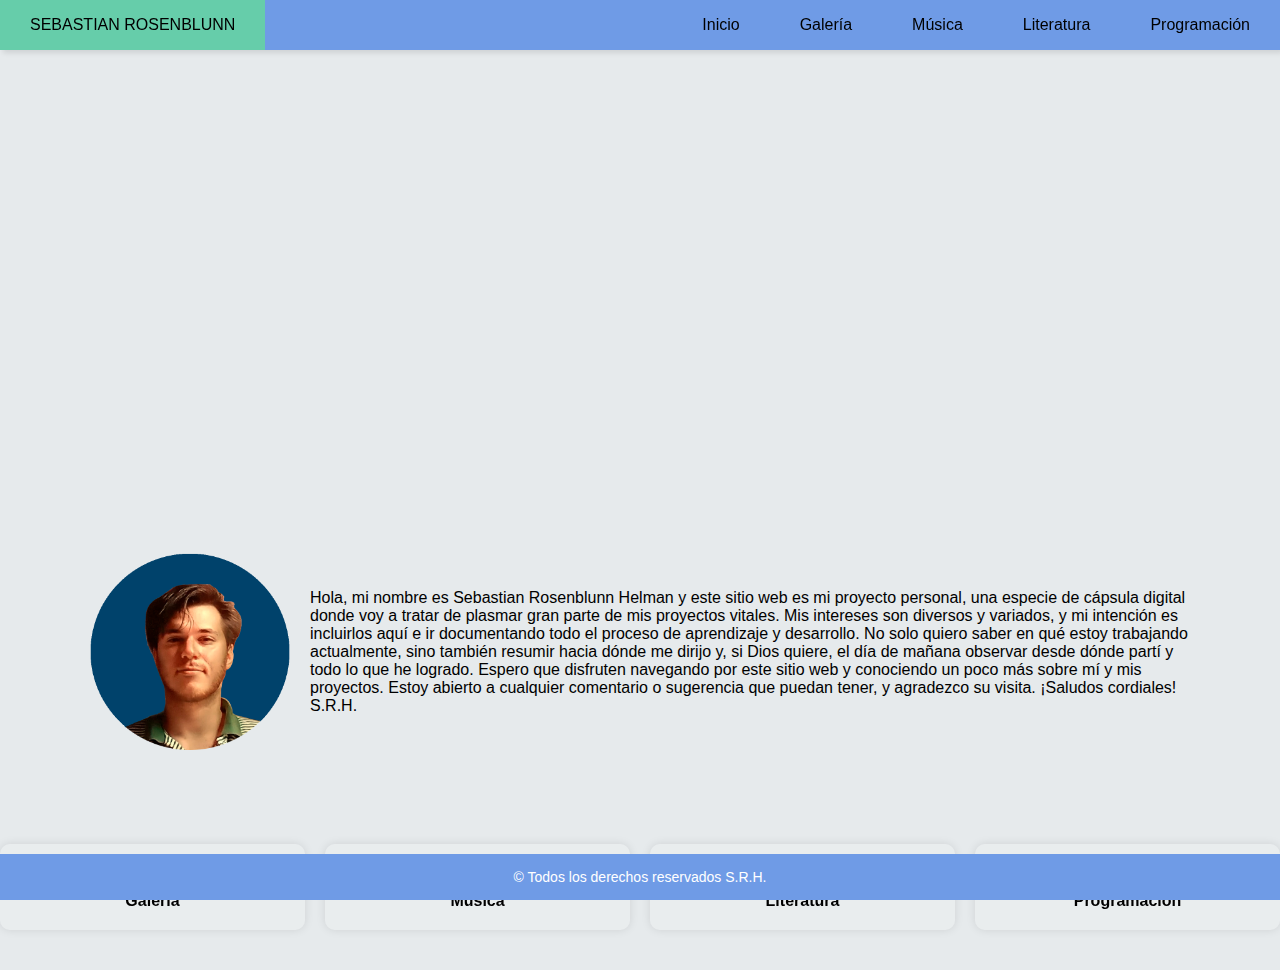
==== gallery.html @ 86df67df "first commit" ====
<!DOCTYPE html> 
<html lang="es"> 
<head>
  <meta charset="UTF-8"> 
  <meta http-equiv="X-UA-Compatible" content="IE=edge"> 
  <meta name="viewport" content="width=device-width, initial-scale=1.0"> 
  <title>Sebastian Rosenblunn</title> 
  <link rel="stylesheet" href="style.css"> 
</head>
<body>
  <nav> <!-- Inicio de la sección de navegación -->
    <ul class="sidebar"> <!-- Lista no ordenada para el menú lateral -->
      <!-- Elemento de la lista con función JavaScript al hacer clic -->
      <li onclick=hideSidebar()><a href="#"><svg xmlns="http://www.w3.org/2000/svg" height="26" viewBox="0 96 960 960" width="26"><path d="m249 849-42-42 231-231-231-231 42-42 231 231 231-231 42 42-231 231 231 231-42 42-231-231-231 231Z"/></svg></a></li>
      <!-- Elementos de la lista con enlaces -->
      <li><a href="index.html">Inicio</a></li> <!-- Redirige a inicio.html -->
      <li><a href="galley.html">Galería</a></li> <!-- Redirige a galeria.html -->
      <li><a href="music.html">Música</a></li> <!-- Redirige a musica.html -->
      <li><a href="literature.html">Literatura</a></li> <!-- Redirige a literatura.html -->
      <li><a href="programming.html">Programación</a></li> <!-- Redirige a programacion.html -->

    </ul>
    <ul> <!-- Lista no ordenada para el menú horizontal -->
      <!-- Elementos de la lista con enlaces -->
      <li><a href="#">SEBASTIAN ROSENBLUNN</a></li>
      <!-- Elementos de la lista con enlaces ocultos en dispositivos móviles -->
      <li class="hideOnMobile"><a href="index.html">Inicio</a></li> <!-- Redirige a inicio.html -->
      <li class="hideOnMobile"><a href="gallery.html">Galería</a></li> <!-- Redirige a galeria.html -->
      <li class="hideOnMobile"><a href="music.html">Música</a></li> <!-- Redirige a musica.html -->
      <li class="hideOnMobile"><a href="literature.html">Literatura</a></li> <!-- Redirige a literatura.html -->
      <li class="hideOnMobile"><a href="programming.html">Programación</a></li> <!-- Redirige a programacion.html -->

      <!-- Botón de menú para mostrar la barra lateral en dispositivos móviles -->
      <li class="menu-button" onclick=showSidebar()><a href="#"><svg xmlns="http://www.w3.org/2000/svg" height="26" viewBox="0 96 960 960" width="26"><path d="M120 816v-60h720v60H120Zm0-210v-60h720v60H120Zm0-210v-60h720v60H120Z"/></svg></a></li>
    </ul>
  </nav>


   <!-- HEROE -->
  <section class="hero">
    <video autoplay muted loop id="myVideo">
      <source src="media/paint-video.mp4" type="video/mp4">
    </video>
  </section>

   <!-- CONTAINER IMG DESCRIPCION -->

  <div class="container">
    <div class="col-md-4">
      <img src="media/profile-pic.png" alt="Mi foto de perfil">
    </div>
    <div class="col-md-8">
      <p>Hola, mi nombre es Sebastian Rosenblunn Helman y este sitio web es mi proyecto personal, una especie de cápsula digital donde voy a tratar de plasmar gran parte de mis proyectos vitales. Mis intereses son diversos y variados, y mi intención es incluirlos aquí e ir documentando todo el proceso de aprendizaje y desarrollo. No solo quiero saber en qué estoy trabajando actualmente, sino también resumir hacia dónde me dirijo y, si Dios quiere, el día de mañana observar desde dónde partí y todo lo que he logrado. Espero que disfruten navegando por este sitio web y conociendo un poco más sobre mí y mis proyectos. Estoy abierto a cualquier comentario o sugerencia que puedan tener, y agradezco su visita. ¡Saludos cordiales! S.R.H.</p>
    </div>
  </div>

    <!-- Nueva sección para los rectángulos con imágenes y textito-->
    <section class="interest-section"> 
      <div class="interest-item">
        <a href="gallery.html">
          <img src="img/galeria.jpeg" alt="Galería"> <!-- Reemplaza "img/galeria.png" con la ruta de tu imagen -->
          <p>Galería</p>
        </a>
      </div>
      <div class="interest-item">
        <a href="music.html">
          <img src="img/musica.jpeg" alt="Música"> <!-- Reemplaza "img/musica.png" con la ruta de tu imagen -->
          <p>Música</p>
        </a>
      </div>
      <div class="interest-item">
        <a href="literature.html">
          <img src="img/literatura.jpeg" alt="Literatura"> <!-- Reemplaza "img/literatura.png" con la ruta de tu imagen -->
          <p>Literatura</p>
        </a>
      </div>
      <div class="interest-item">
        <a href="programming.html">
          <img src="img/programacion.jpeg" alt="Programación"> <!-- Reemplaza "img/programacion.png" con la ruta de tu imagen -->
          <p>Programación</p>
        </a>
      </div>
    </section>
  
  
  
  

  <footer class="footer">
    <p>&copy; Todos los derechos reservados S.R.H.</p>
  </footer>
  

  <script src="script.js"></script> <!-- Enlace al archivo de script JavaScript externo -->
</body>
</html>
---- style.css ----
/* var() de paleta */
:root {
  --color-primario: #e6eaec;
  --color-secundario: #6F9BE6;
}

/* Estilos para resetear los márgenes y el relleno de todos los elementos */
* {
  margin: 0;
  padding: 0;
}

/* Estilos para el cuerpo de la página */
body {
  min-height: 100vh; /* Altura mínima del cuerpo igual al 100% de la altura de la ventana gráfica */
  background-color: var(--color-primario);
  background-size: cover; /* Ajuste del tamaño del fondo para cubrir completamente el área */
  background-repeat: no-repeat; /* No repetir el fondo */
  background-position: center; /* Posicionamiento del fondo en el centro */
  font-family: 'Segoe UI', Tahoma, Geneva, Verdana, sans-serif; /* Familia de fuentes para el texto */
}

/* Estilos para la barra de navegación */
nav {
  background-color: var(--color-secundario); /* Color de fondo de la barra de navegación */
  box-shadow: 3px 3px 5px rgba(0, 0, 0, 0.1); /* Sombra suave */
  position: sticky;
  top: 0;
  z-index: 100; /* Asegura que el menú de navegación esté por encima de otros elementos */
  
}

nav ul {
  width: 100%; /* Ancho completo */
  list-style: none; /* Sin viñetas en la lista */
  display: flex; /* Mostrar elementos como una fila flexible */
  justify-content: flex-end; /* Alinear los elementos a la derecha */
  align-items: center; /* Alinear verticalmente los elementos al centro */
}

nav li {
  height: 50px; /* Altura de los elementos de la lista */
}

nav a {
  height: 100%; /* Altura completa del enlace */
  padding: 0 30px; /* Relleno del enlace */
  text-decoration: none; /* Sin subrayado en los enlaces */
  display: flex; /* Mostrar elementos como una fila flexible */
  align-items: center; /* Alinear verticalmente los elementos al centro */
  color: black; /* Color del texto */
}

nav a:hover {
  background-color: mediumaquamarine; /* Color de fondo al pasar el ratón por encima */
}

nav li:first-child {
  margin-right: auto; /* Mover el primer elemento a la izquierda */
}

/* Estilos para la barra lateral */
.sidebar {
  position: fixed; /* Posición fija */
  top: 0; /* Desde la parte superior */
  right: 0; /* Hacia la derecha */
  height: 100vh; /* Altura completa */
  width: 250px; /* Ancho fijo */
  background-color: rgba(255, 255, 255, 0.15); /* Color de fondo semitransparente */
  backdrop-filter: blur(12px); /* Desenfoque del fondo */
  box-shadow: -10px 0 10px rgba(0, 0, 0, 0.1); /* Sombra suave */
  list-style: none; /* Sin viñetas en la lista */
  display: none; /* Ocultar la barra lateral por defecto */
  flex-direction: column; /* Mostrar elementos en columna */
  align-items: flex-start; /* Alinear elementos a la izquierda */
  justify-content: flex-start; /* Justificar elementos desde arriba */
}

.sidebar li {
  width: 100%; /* Ancho completo */
}

.sidebar a {
  width: 100%; /* Ancho completo */
}

/* Estilos para el botón de menú */
.menu-button {
  display: none; /* Ocultar el botón de menú por defecto */
}

/* Media queries para dispositivos móviles */
@media (max-width: 800px) {
  .hideOnMobile {
    display: none; /* Ocultar elementos con clase 'hideOnMobile' en dispositivos móviles */
  }
  .menu-button {
    display: block; /* Mostrar el botón de menú en dispositivos móviles */
  }
}

/* Media query para dispositivos móviles con pantalla pequeña */
@media (max-width: 400px) {
  .sidebar {
    width: 100%; /* Ancho completo de la barra lateral en dispositivos móviles con pantalla pequeña */
  }
}


/* seccion de interes */

.interest-section {
  display: grid;
  grid-template-columns: repeat(auto-fit, minmax(200px, 1fr));
  grid-gap: 20px;
  justify-content: center;
  padding: 40px 0;
}

.interest-item {
  background-color: rgba(255, 255, 255, 0.15);
  backdrop-filter: blur(12px);
  box-shadow: 0 0 10px rgba(0, 0, 0, 0.1);
  border-radius: 10px;
  text-align: center;
  padding: 20px;
}

.interest-item a {
  display: block;
  color: black;
  text-decoration: none;
}

.interest-item img {
  width: 100%;
  height: auto;
  object-fit: cover;
  border-radius: 10px;
  transition: transform 0.3s ease;
}

.interest-item img:hover {
  transform: scale(1.1);
}

.interest-item p {
  margin-top: 10px;
  font-weight: bold;
}

/* SECCION PIE DE PAGINA */

.footer {
  background-color: var(--color-secundario);
  color: white;
  text-align: center;
  padding: 15px 0;
  font-size: 14px;
  position: fixed;
  bottom: 0;
  width: 100%;
}

/*  SECCION FOTO Y DESCRIPCION */

.container {
  max-width: 1100px;
  margin: 0 auto;
  padding: 50px 0;
  display: grid;
  grid-template-columns: 20% 80%;
  align-items: center;
}

.col-md-4 {
  margin-right: 20px;
}

.col-md-4 img {
  max-width: 100%;
  height: auto;
}

/* Estilos responsivos */
@media (max-width: 768px) {
  .container {
    grid-template-columns: 1fr;
  }

  .col-md-4 {
    margin-bottom: 20px;
  }
}



.hero {
  position: relative;
  height: 50vh; /* Ajusta el tamaño del contenedor "hero" */
  overflow: hidden;
}

#myVideo {
  position: absolute;
  top: 0;
  left: 0;
  width: 100%;
  height: 100%;
  object-fit: cover; /* Ajusta el video al contenedor sin deformarlo */
}
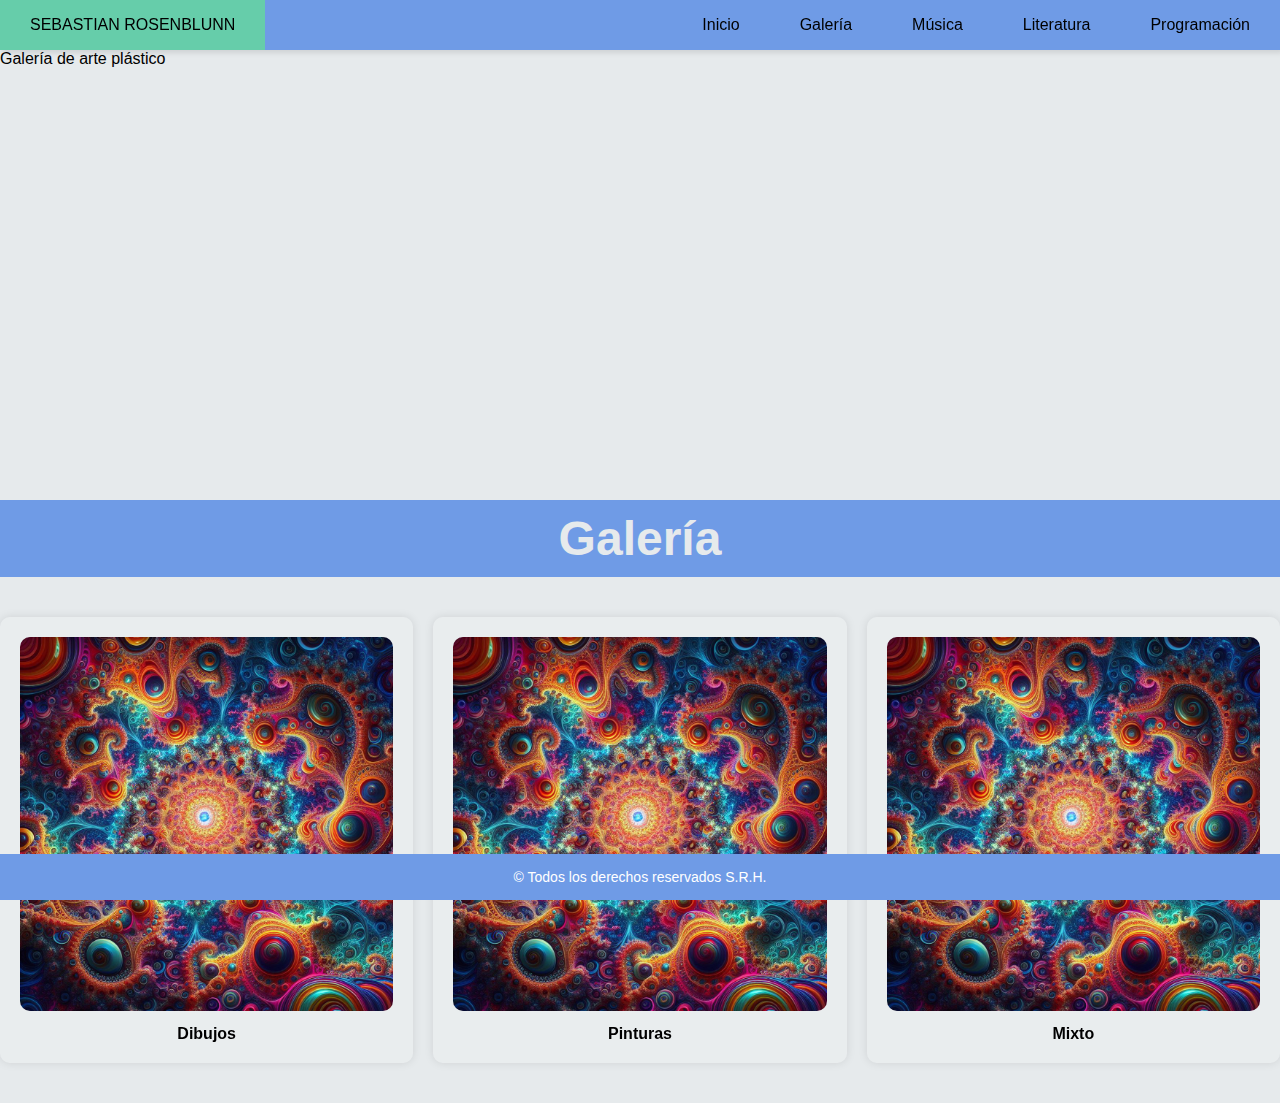
==== commit ad804c77: "update" ====
--- a/gallery.html
+++ b/gallery.html
@@ -35,55 +35,41 @@
     </ul>
   </nav>
 
+<!-- HERO GALLERY -->
+<section class="hero">
+  <video autoplay muted loop id="myVideo">
+    <source src="media/paint-video.mp4" type="video/mp4">
+  </video>
+  <div class="hero-text">Galería de arte plástico</div>
+</section>
 
-   <!-- HEROE -->
-  <section class="hero">
-    <video autoplay muted loop id="myVideo">
-      <source src="media/paint-video.mp4" type="video/mp4">
-    </video>
-  </section>
+<!-- Nueva sección para el título "Un poco sobre mi" -->
+<section class="about-section">
+  <h2>Galería</h2>
+</section>
 
-   <!-- CONTAINER IMG DESCRIPCION -->
-
-  <div class="container">
-    <div class="col-md-4">
-      <img src="media/profile-pic.png" alt="Mi foto de perfil">
-    </div>
-    <div class="col-md-8">
-      <p>Hola, mi nombre es Sebastian Rosenblunn Helman y este sitio web es mi proyecto personal, una especie de cápsula digital donde voy a tratar de plasmar gran parte de mis proyectos vitales. Mis intereses son diversos y variados, y mi intención es incluirlos aquí e ir documentando todo el proceso de aprendizaje y desarrollo. No solo quiero saber en qué estoy trabajando actualmente, sino también resumir hacia dónde me dirijo y, si Dios quiere, el día de mañana observar desde dónde partí y todo lo que he logrado. Espero que disfruten navegando por este sitio web y conociendo un poco más sobre mí y mis proyectos. Estoy abierto a cualquier comentario o sugerencia que puedan tener, y agradezco su visita. ¡Saludos cordiales! S.R.H.</p>
-    </div>
-  </div>
 
     <!-- Nueva sección para los rectángulos con imágenes y textito-->
     <section class="interest-section"> 
       <div class="interest-item">
         <a href="gallery.html">
-          <img src="img/galeria.jpeg" alt="Galería"> <!-- Reemplaza "img/galeria.png" con la ruta de tu imagen -->
-          <p>Galería</p>
+          <img src="media/galeria.jpeg" alt="Dibujos"> 
+          <p>Dibujos</p>
         </a>
       </div>
       <div class="interest-item">
         <a href="music.html">
-          <img src="img/musica.jpeg" alt="Música"> <!-- Reemplaza "img/musica.png" con la ruta de tu imagen -->
-          <p>Música</p>
+          <img src="media/musica.jpeg" alt="Pintura"> 
+          <p>Pinturas</p>
         </a>
       </div>
       <div class="interest-item">
         <a href="literature.html">
-          <img src="img/literatura.jpeg" alt="Literatura"> <!-- Reemplaza "img/literatura.png" con la ruta de tu imagen -->
-          <p>Literatura</p>
-        </a>
-      </div>
-      <div class="interest-item">
-        <a href="programming.html">
-          <img src="img/programacion.jpeg" alt="Programación"> <!-- Reemplaza "img/programacion.png" con la ruta de tu imagen -->
-          <p>Programación</p>
+          <img src="media/literatura.jpeg" alt="Mixto"> 
+          <p>Mixto</p>
         </a>
       </div>
     </section>
-  
-  
-  
   
 
   <footer class="footer">
--- a/style.css
+++ b/style.css
@@ -208,4 +208,17 @@
   width: 100%;
   height: 100%;
   object-fit: cover; /* Ajusta el video al contenedor sin deformarlo */
-}+}
+
+/* TITULOS Y TEXTO */
+
+.about-section {
+  padding: 0.7rem 0;
+  background-color: var(--color-secundario);
+  text-align: center;
+}
+
+.about-section h2 {
+  font-size: 3rem;
+  color: var(--color-primario);
+}
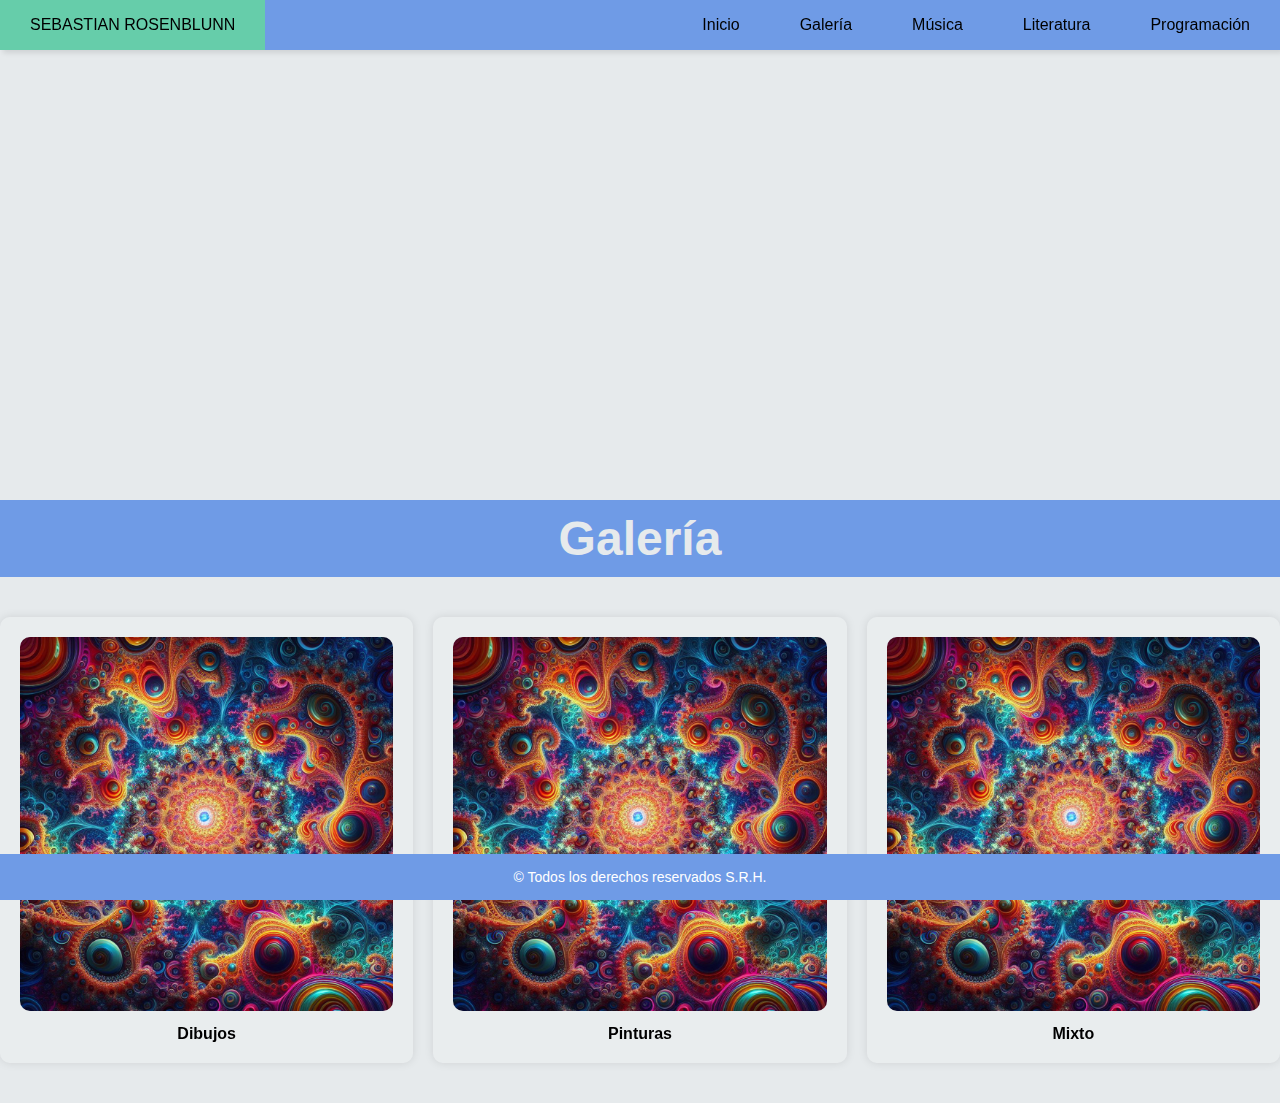
==== commit e3520002: "update" ====
--- a/gallery.html
+++ b/gallery.html
@@ -40,11 +40,10 @@
   <video autoplay muted loop id="myVideo">
     <source src="media/paint-video.mp4" type="video/mp4">
   </video>
-  <div class="hero-text">Galería de arte plástico</div>
 </section>
 
 <!-- Nueva sección para el título "Un poco sobre mi" -->
-<section class="about-section">
+<section class="galeria-texto">
   <h2>Galería</h2>
 </section>
 
--- a/style.css
+++ b/style.css
@@ -66,7 +66,7 @@
   right: 0; /* Hacia la derecha */
   height: 100vh; /* Altura completa */
   width: 250px; /* Ancho fijo */
-  background-color: rgba(255, 255, 255, 0.15); /* Color de fondo semitransparente */
+  background-color:var(--color-secundario); /* Color de fondo semitransparente */
   backdrop-filter: blur(12px); /* Desenfoque del fondo */
   box-shadow: -10px 0 10px rgba(0, 0, 0, 0.1); /* Sombra suave */
   list-style: none; /* Sin viñetas en la lista */
@@ -107,7 +107,7 @@
 }
 
 
-/* seccion de interes */
+/* CARTAS */
 
 .interest-section {
   display: grid;
@@ -162,9 +162,9 @@
   width: 100%;
 }
 
-/*  SECCION FOTO Y DESCRIPCION */
-
-.container {
+/* CONTAINER SOBRE MI */
+
+.container-sobremi {
   max-width: 1100px;
   margin: 0 auto;
   padding: 50px 0;
@@ -184,7 +184,7 @@
 
 /* Estilos responsivos */
 @media (max-width: 768px) {
-  .container {
+  .container-sobremi {
     grid-template-columns: 1fr;
   }
 
@@ -193,7 +193,7 @@
   }
 }
 
-
+/*  HEROES */
 
 .hero {
   position: relative;
@@ -222,3 +222,64 @@
   font-size: 3rem;
   color: var(--color-primario);
 }
+
+
+.proyectos {
+  padding: 0.7rem 0;
+  background-color: var(--color-secundario);
+  text-align: center;
+}
+
+.proyectos h2 {
+  font-size: 3rem;
+  color: var(--color-primario);
+}
+
+.galeria-texto {
+  padding: 0.7rem 0;
+  background-color: var(--color-secundario);
+  text-align: center;
+}
+
+.galeria-texto h2 {
+  font-size: 3rem;
+  color: var(--color-primario);
+}
+
+
+
+.literatura-texto {
+  padding: 0.7rem 0;
+  background-color: var(--color-secundario);
+  text-align: center;
+}
+
+.literatura-texto h2 {
+  font-size: 3rem;
+  color: var(--color-primario);
+}
+
+
+
+.musica-texto {
+  padding: 0.7rem 0;
+  background-color: var(--color-secundario);
+  text-align: center;
+}
+
+.musica-texto h2 {
+  font-size: 3rem;
+  color: var(--color-primario);
+}
+
+
+.programacion-texto {
+  padding: 0.7rem 0;
+  background-color: var(--color-secundario);
+  text-align: center;
+}
+
+.programacion-texto h2 {
+  font-size: 3rem;
+  color: var(--color-primario);
+}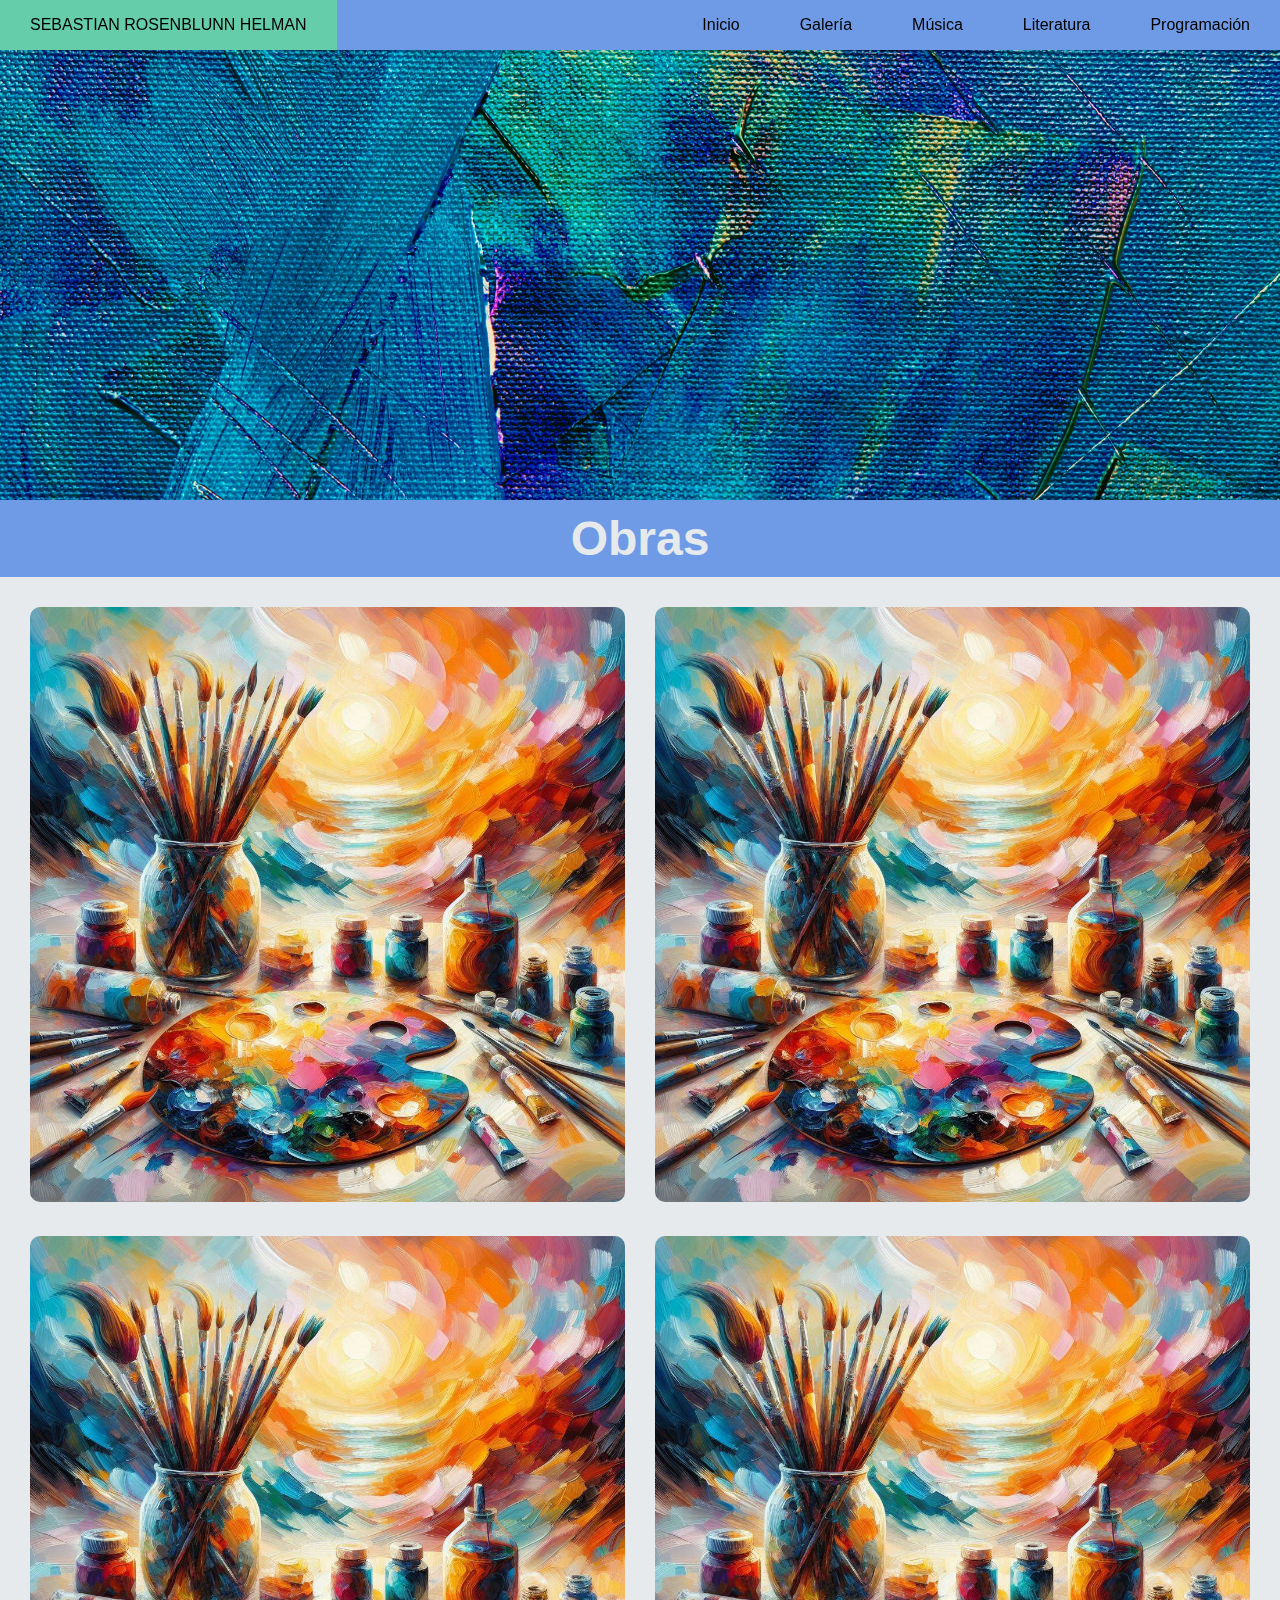
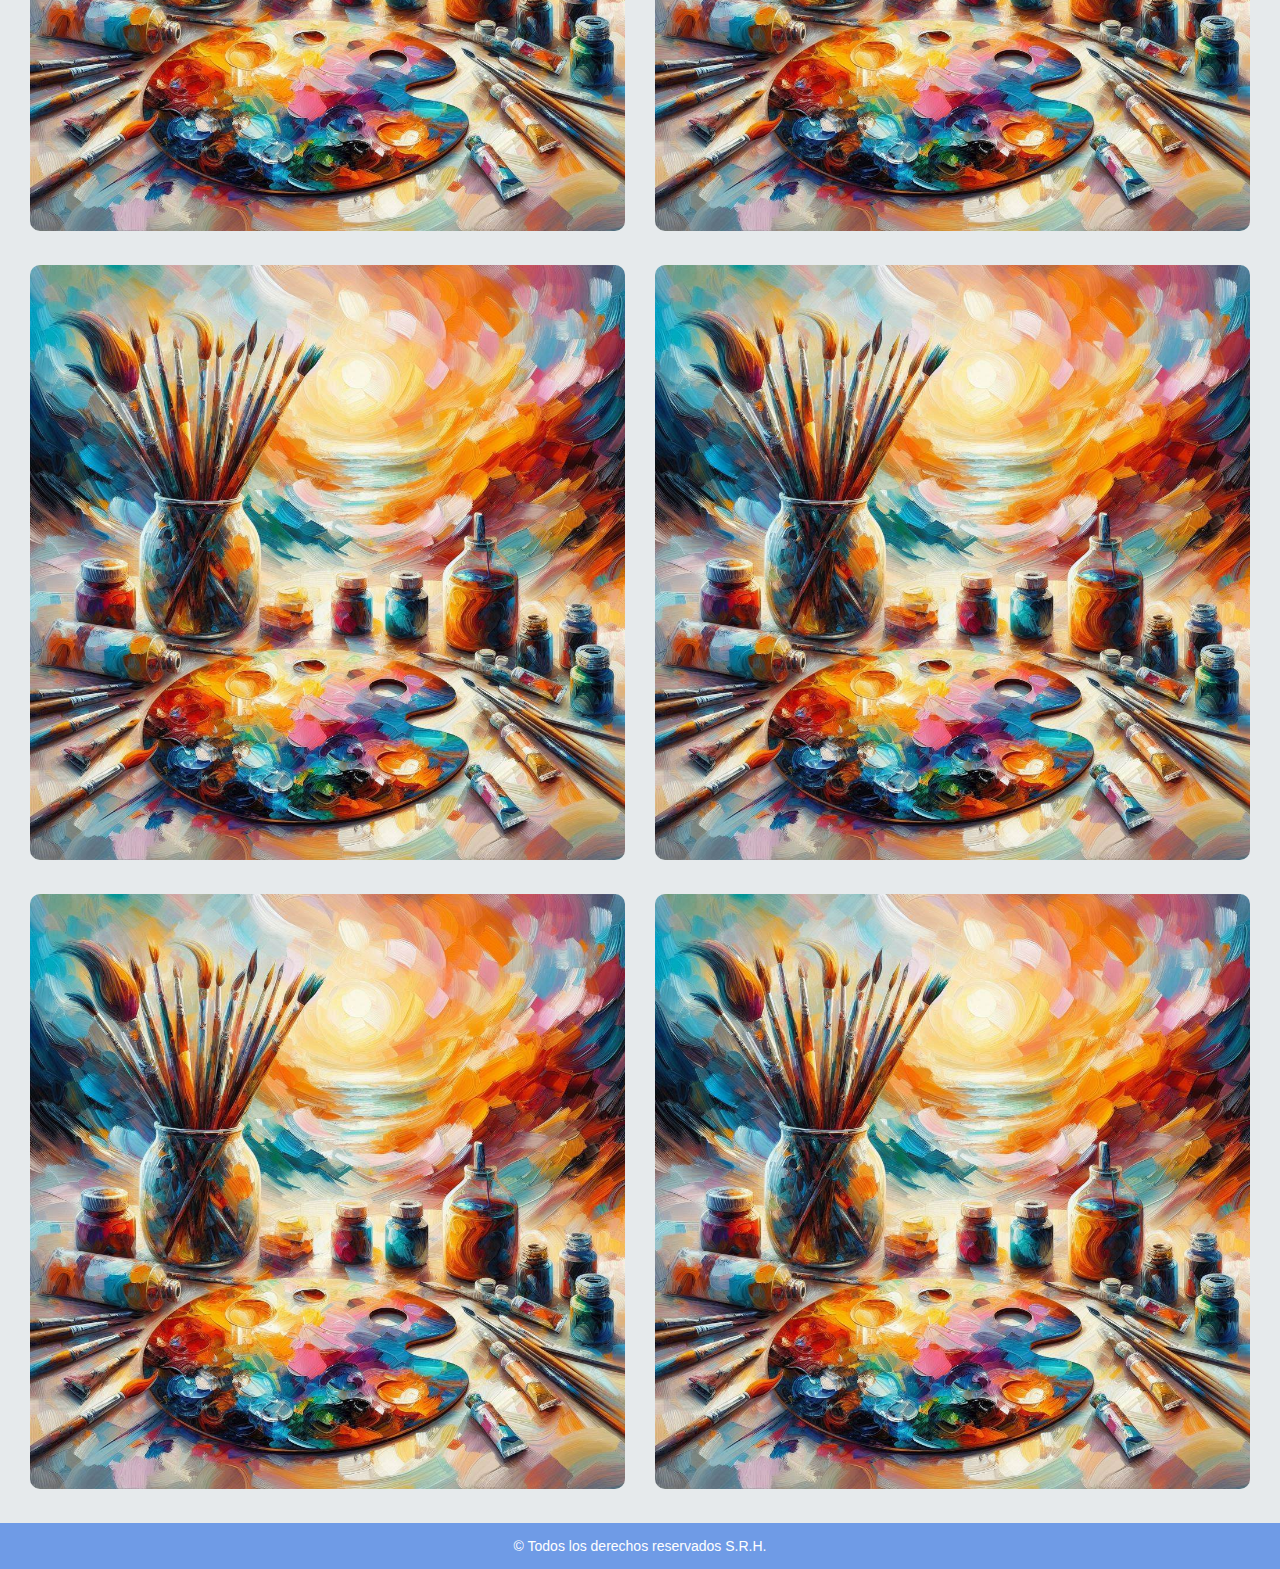
==== commit 98449cc4: "update" ====
--- a/gallery.html
+++ b/gallery.html
@@ -8,76 +8,83 @@
   <link rel="stylesheet" href="style.css"> 
 </head>
 <body>
+
   <nav> <!-- Inicio de la sección de navegación -->
-    <ul class="sidebar"> <!-- Lista no ordenada para el menú lateral -->
+
+    <ul class="sidebar"> 
       <!-- Elemento de la lista con función JavaScript al hacer clic -->
       <li onclick=hideSidebar()><a href="#"><svg xmlns="http://www.w3.org/2000/svg" height="26" viewBox="0 96 960 960" width="26"><path d="m249 849-42-42 231-231-231-231 42-42 231 231 231-231 42 42-231 231 231 231-42 42-231-231-231 231Z"/></svg></a></li>
       <!-- Elementos de la lista con enlaces -->
-      <li><a href="index.html">Inicio</a></li> <!-- Redirige a inicio.html -->
-      <li><a href="galley.html">Galería</a></li> <!-- Redirige a galeria.html -->
-      <li><a href="music.html">Música</a></li> <!-- Redirige a musica.html -->
-      <li><a href="literature.html">Literatura</a></li> <!-- Redirige a literatura.html -->
-      <li><a href="programming.html">Programación</a></li> <!-- Redirige a programacion.html -->
+      <li><a href="index.html">Inicio</a></li> 
+      <li><a href="gallery.html">Galería</a></li> 
+      <li><a href="music.html">Música</a></li> 
+      <li><a href="literature.html">Literatura</a></li> 
+      <li><a href="programming.html">Programación</a></li>
+    </ul>
 
-    </ul>
     <ul> <!-- Lista no ordenada para el menú horizontal -->
       <!-- Elementos de la lista con enlaces -->
-      <li><a href="#">SEBASTIAN ROSENBLUNN</a></li>
+      <li><a href="#">SEBASTIAN ROSENBLUNN HELMAN</a></li>
       <!-- Elementos de la lista con enlaces ocultos en dispositivos móviles -->
-      <li class="hideOnMobile"><a href="index.html">Inicio</a></li> <!-- Redirige a inicio.html -->
-      <li class="hideOnMobile"><a href="gallery.html">Galería</a></li> <!-- Redirige a galeria.html -->
-      <li class="hideOnMobile"><a href="music.html">Música</a></li> <!-- Redirige a musica.html -->
-      <li class="hideOnMobile"><a href="literature.html">Literatura</a></li> <!-- Redirige a literatura.html -->
-      <li class="hideOnMobile"><a href="programming.html">Programación</a></li> <!-- Redirige a programacion.html -->
-
+      <li class="hideOnMobile"><a href="index.html">Inicio</a></li> 
+      <li class="hideOnMobile"><a href="gallery.html">Galería</a></li> 
+      <li class="hideOnMobile"><a href="music.html">Música</a></li> 
+      <li class="hideOnMobile"><a href="literature.html">Literatura</a></li>
+      <li class="hideOnMobile"><a href="programming.html">Programación</a></li>
+      
       <!-- Botón de menú para mostrar la barra lateral en dispositivos móviles -->
       <li class="menu-button" onclick=showSidebar()><a href="#"><svg xmlns="http://www.w3.org/2000/svg" height="26" viewBox="0 96 960 960" width="26"><path d="M120 816v-60h720v60H120Zm0-210v-60h720v60H120Zm0-210v-60h720v60H120Z"/></svg></a></li>
     </ul>
   </nav>
 
-<!-- HERO GALLERY -->
-<section class="hero">
-  <video autoplay muted loop id="myVideo">
-    <source src="media/paint-video.mp4" type="video/mp4">
-  </video>
-</section>
 
-<!-- Nueva sección para el título "Un poco sobre mi" -->
-<section class="galeria-texto">
-  <h2>Galería</h2>
-</section>
+  <section class="hero">
+    <img src="media/gallery-image.jpg" alt="Imagen del mar" id="myImage">
+  </section>
+  
+      <!-- Nueva sección para el título "Un poco sobre mi" -->
+      <section class="about-section">
+        <h2>Obras</h2>
+      </section>
 
-
-    <!-- Nueva sección para los rectángulos con imágenes y textito-->
-    <section class="interest-section"> 
-      <div class="interest-item">
-        <a href="gallery.html">
-          <img src="media/galeria.jpeg" alt="Dibujos"> 
-          <p>Dibujos</p>
-        </a>
+  <!-- Nueva sección de galería de imágenes -->
+  <section class="gallery">
+    <div class="gallery-container">
+  
+      <div class="gallery-item">
+        <img src="art-gallery/image1.jpg" alt="Imagen 1">
       </div>
-      <div class="interest-item">
-        <a href="music.html">
-          <img src="media/musica.jpeg" alt="Pintura"> 
-          <p>Pinturas</p>
-        </a>
+      <div class="gallery-item">
+        <img src="art-gallery/image2.jpg" alt="Imagen 2">
       </div>
-      <div class="interest-item">
-        <a href="literature.html">
-          <img src="media/literatura.jpeg" alt="Mixto"> 
-          <p>Mixto</p>
-        </a>
+      <div class="gallery-item">
+        <img src="art-gallery/image3.jpg" alt="Imagen 3">
       </div>
-    </section>
-  
+      <div class="gallery-item">
+        <img src="art-gallery/image4.jpg" alt="Imagen 3">
+      </div>
+      <div class="gallery-item">
+        <img src="art-gallery/image5.jpg" alt="Imagen 3">
+      </div>
+      <div class="gallery-item">
+        <img src="art-gallery/image6.jpg" alt="Imagen 3">
+      </div>
+      <div class="gallery-item">
+        <img src="art-gallery/image7.jpg" alt="Imagen 3">
+      </div>
+      <div class="gallery-item">
+        <img src="art-gallery/image8.jpg" alt="Imagen 3">
+      </div>
+      <!-- Agrega más elementos de galería según sea necesario -->
+    </div>
+  </section>
+ 
 
   <footer class="footer">
     <p>&copy; Todos los derechos reservados S.R.H.</p>
   </footer>
   
 
-  <script src="script.js"></script> <!-- Enlace al archivo de script JavaScript externo -->
+  <script src="script.js"></script>
 </body>
 </html>
-
-
--- a/style.css
+++ b/style.css
@@ -107,7 +107,26 @@
 }
 
 
-/* CARTAS */
+
+/*  HERO */
+
+.hero {
+  position: relative;
+  height: 50vh; /* Ajusta el tamaño del contenedor "hero" */
+  overflow: hidden;
+}
+
+#myImage {
+  position: absolute;
+  top: 0;
+  left: 0;
+  width: 100%;
+  height: 100%;
+  object-fit: cover; /* Ajusta la imagen al contenedor sin deformarla */
+}
+
+
+/* SECCIONES DE INTERES */
 
 .interest-section {
   display: grid;
@@ -149,18 +168,7 @@
   font-weight: bold;
 }
 
-/* SECCION PIE DE PAGINA */
-
-.footer {
-  background-color: var(--color-secundario);
-  color: white;
-  text-align: center;
-  padding: 15px 0;
-  font-size: 14px;
-  position: fixed;
-  bottom: 0;
-  width: 100%;
-}
+
 
 /* CONTAINER SOBRE MI */
 
@@ -193,93 +201,228 @@
   }
 }
 
-/*  HEROES */
-
-.hero {
-  position: relative;
-  height: 50vh; /* Ajusta el tamaño del contenedor "hero" */
-  overflow: hidden;
-}
-
-#myVideo {
-  position: absolute;
+/* SECCION PIE DE PAGINA */
+
+.footer {
+  background-color: var(--color-secundario);
+  color: white;
+  text-align: center;
+  padding: 15px 0;
+  font-size: 14px;
+  width: 100%;
+}
+
+
+/* TITULOS Y TEXTO */
+
+.about-section {
+  padding: 0.7rem 0;
+  background-color: var(--color-secundario);
+  text-align: center;
+}
+
+.about-section h2 {
+  font-size: 3rem;
+  color: var(--color-primario);
+}
+
+
+.proyectos {
+  padding: 0.7rem 0;
+  background-color: var(--color-secundario);
+  text-align: center;
+}
+
+.proyectos h2 {
+  font-size: 3rem;
+  color: var(--color-primario);
+}
+
+.galeria-texto {
+  padding: 0.7rem 0;
+  background-color: var(--color-secundario);
+  text-align: center;
+}
+
+.galeria-texto h2 {
+  font-size: 3rem;
+  color: var(--color-primario);
+}
+
+
+
+.literatura-texto {
+  padding: 0.7rem 0;
+  background-color: var(--color-secundario);
+  text-align: center;
+}
+
+.literatura-texto h2 {
+  font-size: 3rem;
+  color: var(--color-primario);
+}
+
+
+
+.musica-texto {
+  padding: 0.7rem 0;
+  background-color: var(--color-secundario);
+  text-align: center;
+}
+
+.musica-texto h2 {
+  font-size: 3rem;
+  color: var(--color-primario);
+}
+
+
+.programacion-texto {
+  padding: 0.7rem 0;
+  background-color: var(--color-secundario);
+  text-align: center;
+}
+
+.programacion-texto h2 {
+  font-size: 3rem;
+  color: var(--color-primario);
+}
+
+/* Estilos para la galería de imágenes */
+.gallery {
+  padding: 20px;
+  text-align: center;
+}
+
+.gallery h2 {
+  font-size: 2em;
+  margin-bottom: 20px;
+}
+
+.gallery-container {
+  display: flex;
+  flex-wrap: wrap;
+  justify-content: center;
+  gap: 10px;
+}
+
+.gallery-item {
+  flex: 1 1 calc(33% - 20px);
+  box-sizing: border-box;
+  margin: 10px;
+}
+
+.gallery-item img {
+  width: 100%;
+  height: auto;
+  border-radius: 10px;
+  transition: transform 0.2s;
+}
+
+.gallery-item img:hover {
+  transform: scale(1.05);
+}
+
+/* Ajustes responsivos */
+@media (max-width: 768px) {
+  .gallery-item {
+    flex: 1 1 calc(50% - 20px);
+  }
+}
+
+@media (max-width: 480px) {
+  .gallery-item {
+    flex: 1 1 100%;
+  }
+}
+
+/* Estilos para el modal de imágenes */
+.modal {
+  display: flex;
+  justify-content: center;
+  align-items: center;
+  position: fixed;
   top: 0;
   left: 0;
   width: 100%;
   height: 100%;
-  object-fit: cover; /* Ajusta el video al contenedor sin deformarlo */
-}
-
-/* TITULOS Y TEXTO */
-
-.about-section {
-  padding: 0.7rem 0;
-  background-color: var(--color-secundario);
-  text-align: center;
-}
-
-.about-section h2 {
-  font-size: 3rem;
-  color: var(--color-primario);
-}
-
-
-.proyectos {
-  padding: 0.7rem 0;
-  background-color: var(--color-secundario);
-  text-align: center;
-}
-
-.proyectos h2 {
-  font-size: 3rem;
-  color: var(--color-primario);
-}
-
-.galeria-texto {
-  padding: 0.7rem 0;
-  background-color: var(--color-secundario);
-  text-align: center;
-}
-
-.galeria-texto h2 {
-  font-size: 3rem;
-  color: var(--color-primario);
-}
-
-
-
-.literatura-texto {
-  padding: 0.7rem 0;
-  background-color: var(--color-secundario);
-  text-align: center;
-}
-
-.literatura-texto h2 {
-  font-size: 3rem;
-  color: var(--color-primario);
-}
-
-
-
-.musica-texto {
-  padding: 0.7rem 0;
-  background-color: var(--color-secundario);
-  text-align: center;
-}
-
-.musica-texto h2 {
-  font-size: 3rem;
-  color: var(--color-primario);
-}
-
-
-.programacion-texto {
-  padding: 0.7rem 0;
-  background-color: var(--color-secundario);
-  text-align: center;
-}
-
-.programacion-texto h2 {
-  font-size: 3rem;
-  color: var(--color-primario);
+  background: rgba(0, 0, 0, 0.8);
+  z-index: 1000;
+  overflow: hidden; /* Para evitar desplazamiento */
+}
+
+.modal-content {
+  position: relative;
+  max-width: 90%;
+  max-height: 90%;
+}
+
+.modal-content img {
+  width: auto;
+  max-width: 100%;
+  max-height: 100%;
+  object-fit: contain; /* Esto asegura que la imagen se ajuste dentro del contenedor */
+}
+
+.close-button {
+  position: absolute;
+  top: 10px;
+  right: 10px;
+  background: #fff;
+  border: none;
+  border-radius: 50%;
+  width: 30px;
+  height: 30px;
+  text-align: center;
+  line-height: 30px;
+  cursor: pointer;
+  font-size: 1.5em;
+}
+
+
+/* Books section styles */
+.books-section {
+  padding: 20px;
+  text-align: center;
+}
+
+.books-container {
+  display: flex;
+  flex-wrap: wrap;
+  justify-content: center;
+  gap: 20px;
+}
+
+.book {
+  background-color: #f9f9f9;
+  border: 1px solid #ddd;
+  border-radius: 5px;
+  overflow: hidden;
+  max-width: 200px;
+}
+
+.book img {
+  width: 100%;
+  height: auto;
+}
+
+.book-description {
+  padding: 10px;
+}
+
+.book-description h3 {
+  margin: 10px 0 5px;
+}
+
+.book-description p {
+  margin: 0;
+  color: #555;
+}
+
+
+/* Responsive styles */
+@media (max-width: 768px) {
+   .books-container {
+    flex-direction: column;
+    align-items: center;
+  }
 }